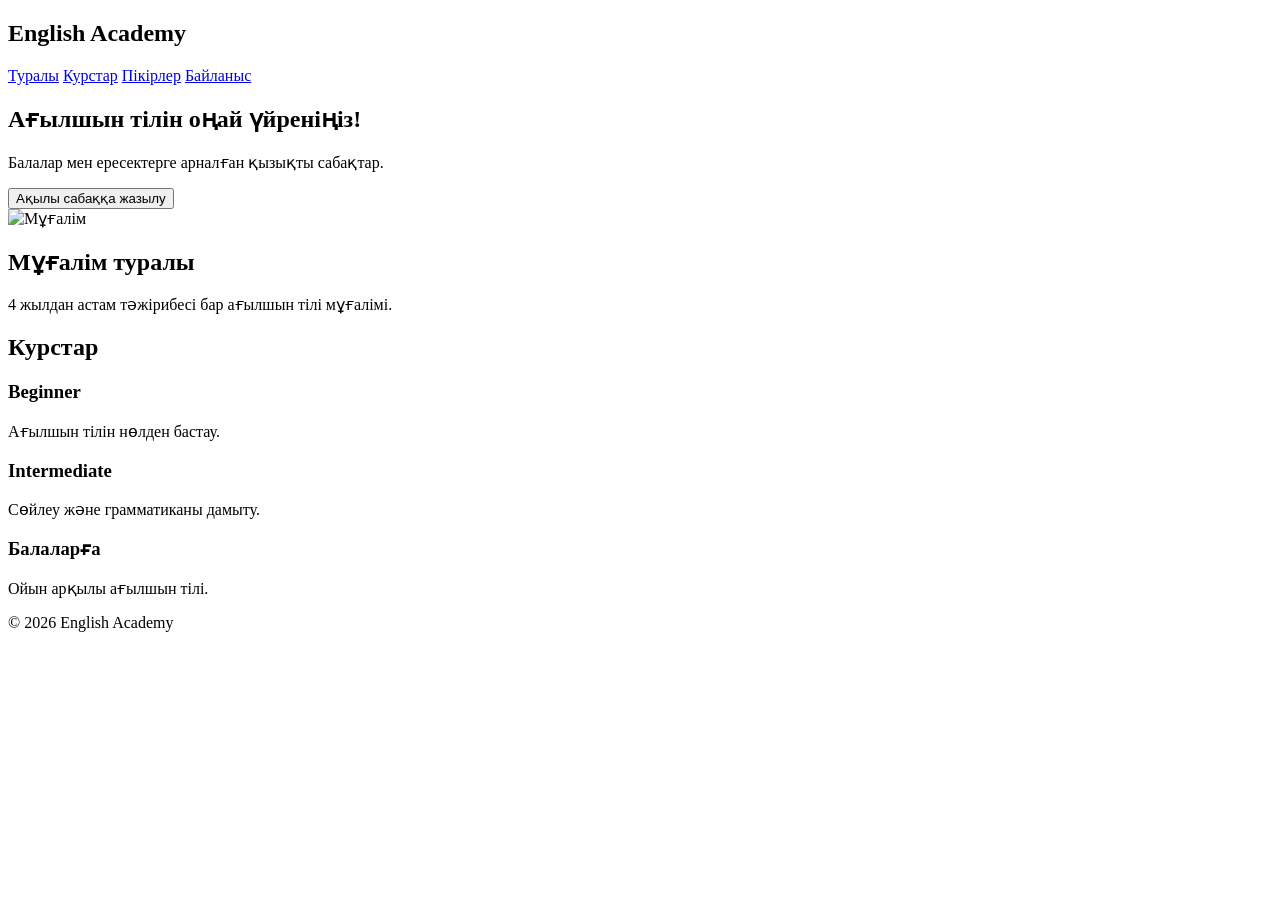
==== index.html @ 0a7d82e5 "Add initial HTML structure for English Academy sitei" ====
<!DOCTYPE html>
<html lang="kk">
<head>
    <meta charset="UTF-8">
    <meta name="viewport" content="width=device-width, initial-scale=1.0">
    <title>English with Teacher</title>
    <link rel="stylesheet" href="style.css">
</head>
<body>

<header>
    <h2>English Academy</h2>
    <nav>
        <a href="#about">Туралы</a>
        <a href="#courses">Курстар</a>
        <a href="#reviews">Пікірлер</a>
        <a href="#contact">Байланыс</a>
    </nav>
</header>

<section class="oop">
    <div class="hero-text">
        <h1>Ағылшын тілін оңай үйреніңіз!</h1>
        <p>Балалар мен ересектерге арналған қызықты сабақтар.</p>
        <button>Ақылы сабаққа жазылу</button>
    </div>

    <div class="hero-image">
        <img src="teacher.jpg" alt="Мұғалім">
    </div>
</section>

<section id="about">
    <h2>Мұғалім туралы</h2>
    <p>4 жылдан астам тәжірибесі бар ағылшын тілі мұғалімі.</p>
</section>

<section id="courses">
    <h2>Курстар</h2>

    <div class="cards">

        <div class="card">
            <h3>Beginner</h3>
            <p>Ағылшын тілін нөлден бастау.</p>
        </div>

        <div class="card">
            <h3>Intermediate</h3>
            <p>Сөйлеу және грамматиканы дамыту.</p>
        </div>

        <div class="card">
            <h3>Балаларға</h3>
            <p>Ойын арқылы ағылшын тілі.</p>
        </div>

    </div>
</section>

<footer>
    <p>© 2026 English Academy</p>
</footer>

</body>
</html>
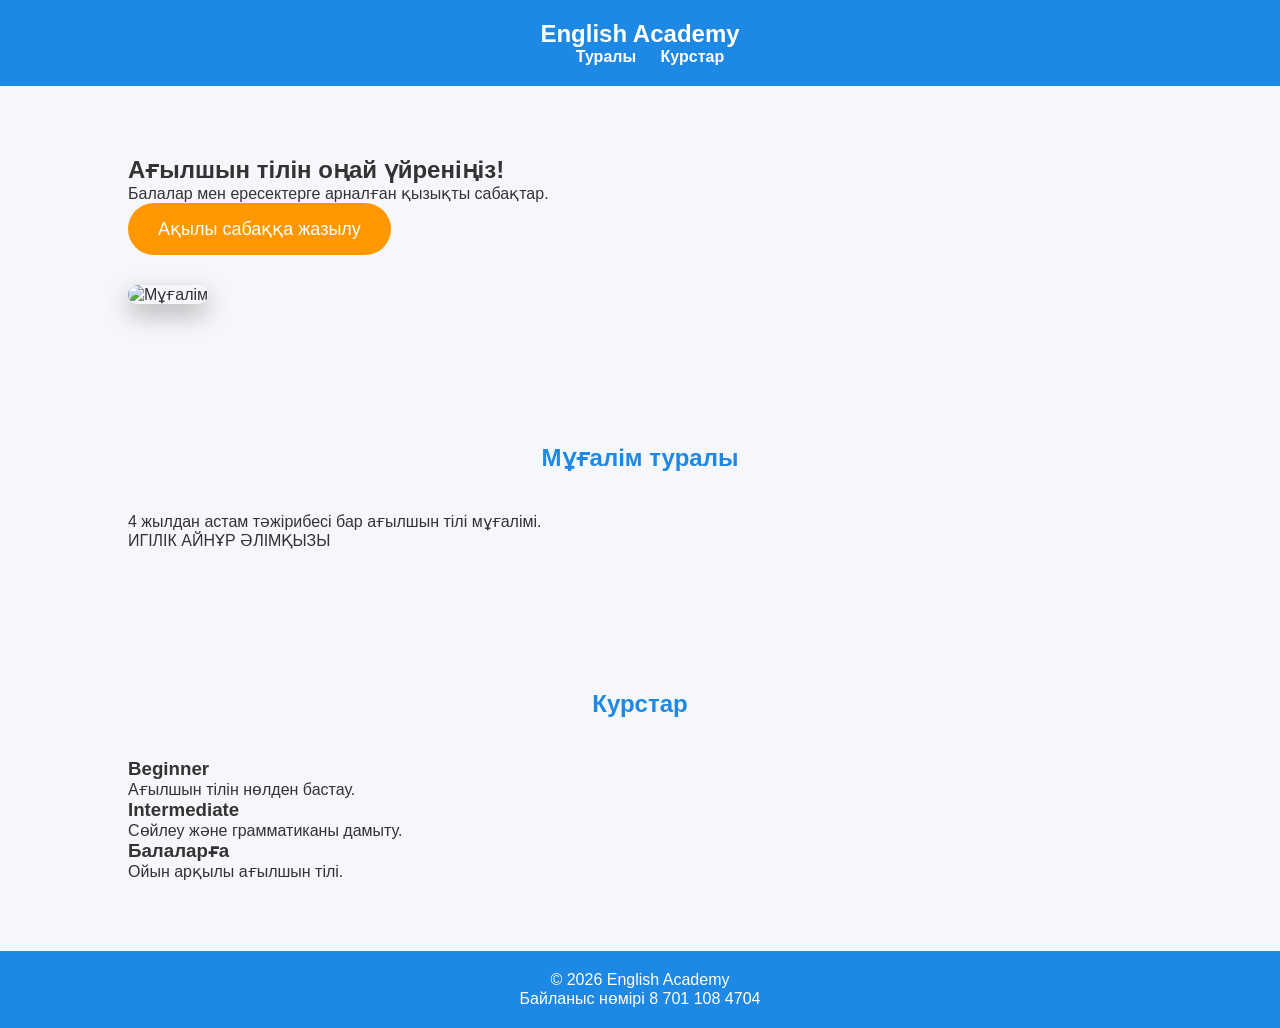
==== commit eec71c60: "Remove links and add new content in index.html" ====
--- a/index.html
+++ b/index.html
@@ -13,8 +13,6 @@
     <nav>
         <a href="#about">Туралы</a>
         <a href="#courses">Курстар</a>
-        <a href="#reviews">Пікірлер</a>
-        <a href="#contact">Байланыс</a>
     </nav>
 </header>
 
@@ -33,6 +31,7 @@
 <section id="about">
     <h2>Мұғалім туралы</h2>
     <p>4 жылдан астам тәжірибесі бар ағылшын тілі мұғалімі.</p>
+    <p>ИГІЛІК АЙНҰР ӘЛІМҚЫЗЫ</p>
 </section>
 
 <section id="courses">
@@ -60,6 +59,7 @@
 
 <footer>
     <p>© 2026 English Academy</p>
+    <p>Байланыс нөмірі 8 701 108 4704</p>
 </footer>
 
 </body>
--- a/style.css
+++ b/style.css
@@ -0,0 +1,109 @@
+*{
+    margin:0;
+    padding:0;
+    box-sizing:border-box;
+    font-family:Arial, sans-serif;
+}
+
+body{
+    background:#f5f7fa;
+    color:#333;
+}
+
+header{
+    background:#1e88e5;
+    color:white;
+    display:flex;
+    justify-content:space-between;
+    align-items:center;
+    padding:20px 10%;
+    flex-direction:column;
+}
+
+nav a{
+    color:white;
+    text-decoration:none;
+    margin-left:20px;
+    font-weight:bold;
+}
+
+nav a:hover{
+    color:yellow;
+}
+
+.hero{
+    display:flex;
+    justify-content:space-between;
+    align-items:center;
+    padding:70px 10%;
+    background:linear-gradient(135deg,#42a5f5,#90caf9);
+    color:white;
+    flex-direction:column;
+    text-align:center;
+}
+
+.hero-text{
+    width:50%;
+    width:100%;
+    margin-bottom:30px;
+}
+
+.hero h1{
+    font-size:48px;
+    margin-bottom:20px;
+}
+
+.hero p{
+    font-size:20px;
+    margin-bottom:25px;
+}
+
+button{
+    background:#ff9800;
+    color:white;
+    border:none;
+    padding:15px 30px;
+    border-radius:30px;
+    cursor:pointer;
+    font-size:18px;
+    transition:.3s;
+}
+
+button:hover{
+    background:#f57c00;
+    transform:scale(1.05);
+}
+
+.hero-image img{
+    width:350px;
+    border-radius:20px;
+    box-shadow:0 10px 25px rgba(0,0,0,.3);
+    width:250px;
+}
+
+section{
+    padding:70px 10%;
+}
+
+section h2{
+    text-align:center;
+    margin-bottom:40px;
+    color:#1e88e5;
+}
+
+.card:hover{
+    transform:translateY(-10px);
+}
+
+#contact{
+    text-align:center;
+}
+
+footer{
+    background:#1e88e5;
+    color:white;
+    text-align:center;
+    padding:20px;
+}
+
+@media(max-width:768px)
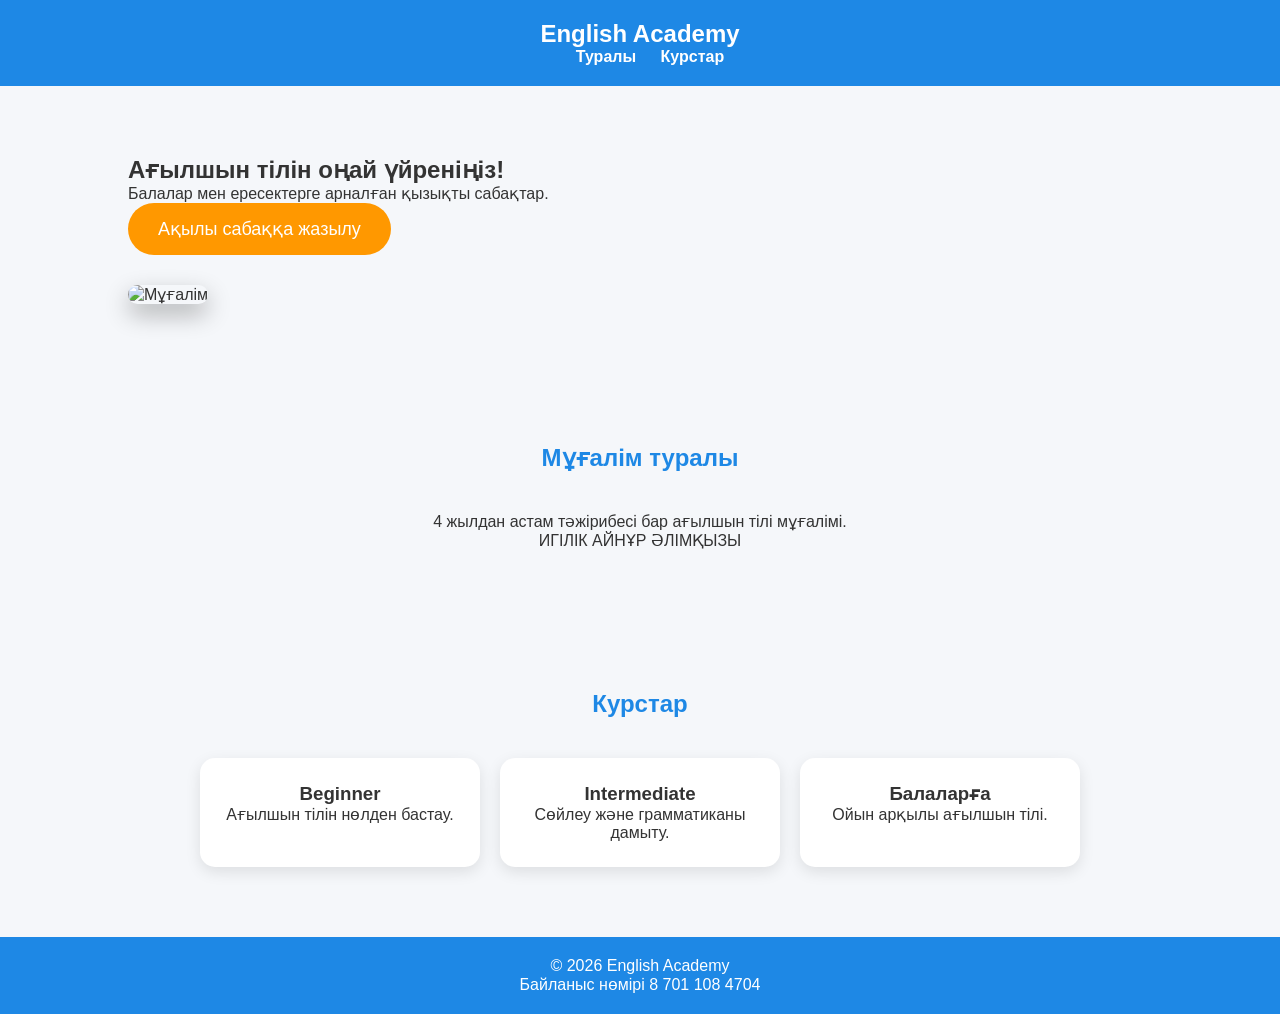
==== commit 41aa6141: "Fix section tag and add newline at end of file" ====
--- a/index.html
+++ b/index.html
@@ -28,7 +28,7 @@
     </div>
 </section>
 
-<section id="about">
+<section class="oppo">
     <h2>Мұғалім туралы</h2>
     <p>4 жылдан астам тәжірибесі бар ағылшын тілі мұғалімі.</p>
     <p>ИГІЛІК АЙНҰР ӘЛІМҚЫЗЫ</p>
--- a/style.css
+++ b/style.css
@@ -91,6 +91,23 @@
     color:#1e88e5;
 }
 
+.cards{
+    display:flex;
+    gap:20px;
+    justify-content:center;
+    flex-wrap:wrap;
+}
+
+.card{
+    background:white;
+    width:280px;
+    padding:25px;
+    border-radius:15px;
+    text-align:center;
+    box-shadow:0 5px 15px rgba(0,0,0,.1);
+    transition:.3s;
+}
+
 .card:hover{
     transform:translateY(-10px);
 }
@@ -107,3 +124,10 @@
 }
 
 @media(max-width:768px)
+
+nav{
+    margin-top: 15px;
+}
+.oppo{
+    text-align: center;
+}
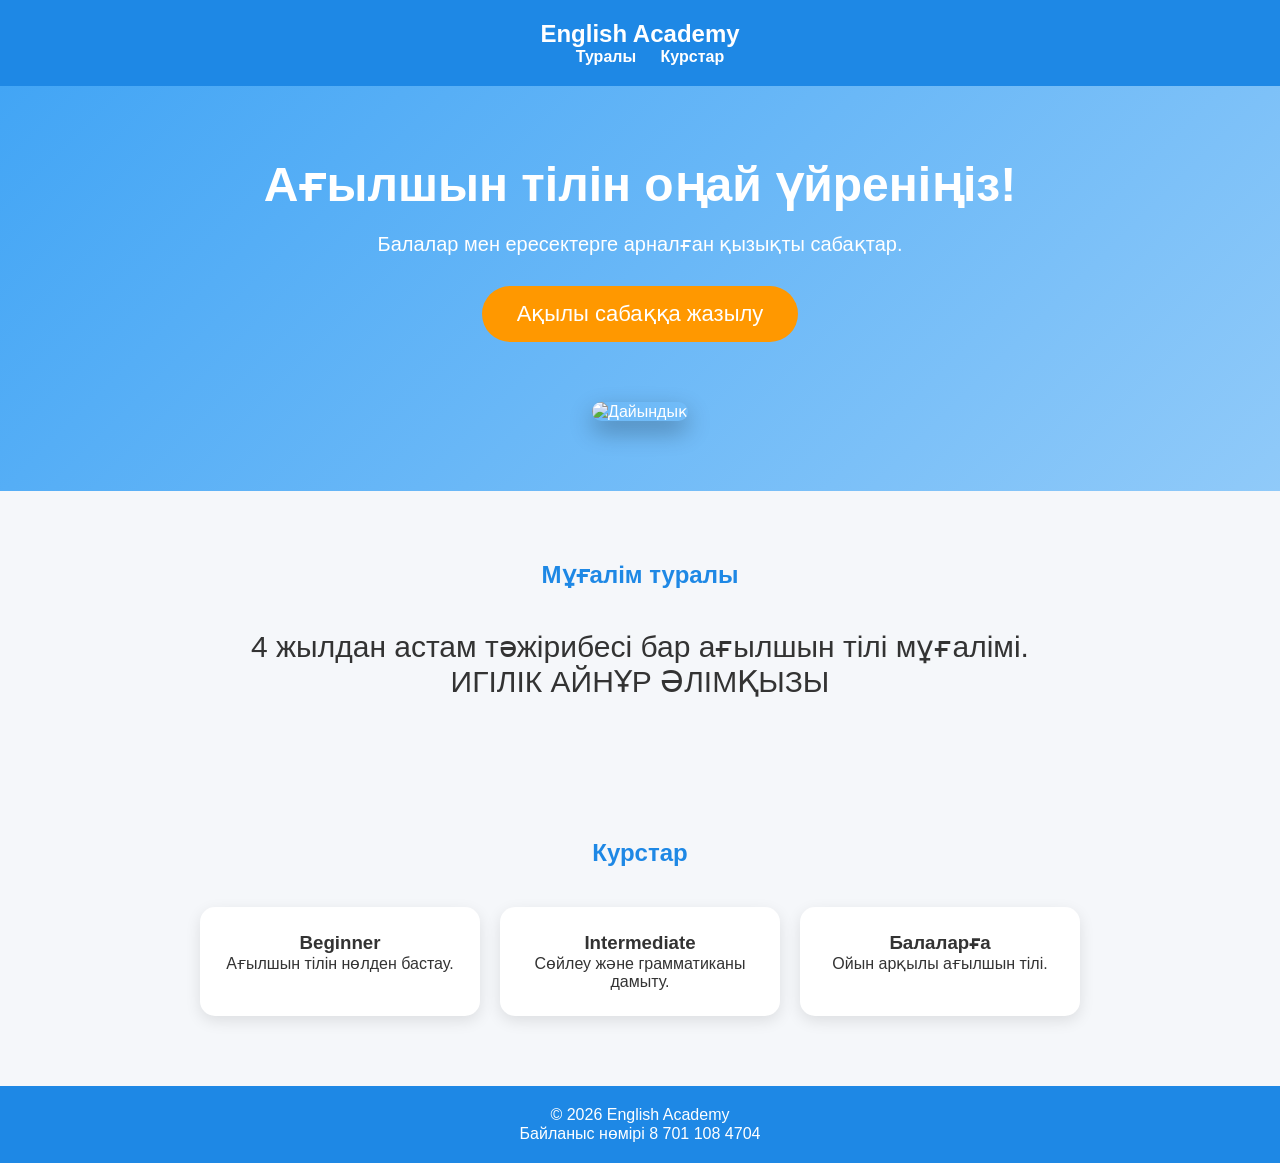
==== commit 2dd83631: "Update index.html" ====
--- a/index.html
+++ b/index.html
@@ -16,7 +16,7 @@
     </nav>
 </header>
 
-<section class="oop">
+<section class="hero">
     <div class="hero-text">
         <h1>Ағылшын тілін оңай үйреніңіз!</h1>
         <p>Балалар мен ересектерге арналған қызықты сабақтар.</p>
@@ -24,7 +24,7 @@
     </div>
 
     <div class="hero-image">
-        <img src="teacher.jpg" alt="Мұғалім">
+        <img src="https://encrypted-tbn0.gstatic.com/images?q=tbn:ANd9GcSV0Web2BXQfROuH71sfLKoN2Yi8U5HuGwdp7bQlZjpCw&s=10" alt="Дайындық">
     </div>
 </section>
 
--- a/style.css
+++ b/style.css
@@ -60,18 +60,27 @@
 
 button{
     background:#ff9800;
-    color:white;
+    color:#fff;
     border:none;
-    padding:15px 30px;
+    padding:15px 35px;
     border-radius:30px;
+    font-size:22px;
     cursor:pointer;
-    font-size:18px;
     transition:.3s;
+
+    display:block;
+    margin:30px auto;
 }
 
 button:hover{
     background:#f57c00;
     transform:scale(1.05);
+}
+
+button:hover{
+    background:#f57c00;
+    transform:scale(1.05);
+    text-align: center;
 }
 
 .hero-image img{
@@ -131,3 +140,21 @@
 .oppo{
     text-align: center;
 }
+h1{
+    text-align: center;
+}
+.hero-text p{
+    text-align: center;
+}
+.hero-image{
+    text-align: center;
+}
+.oppo p{
+    font-size: 30px;
+}
+button-coutainer{
+    display: flex;
+    justify-content: center;
+    align-items: center;
+    text-align: center;
+}
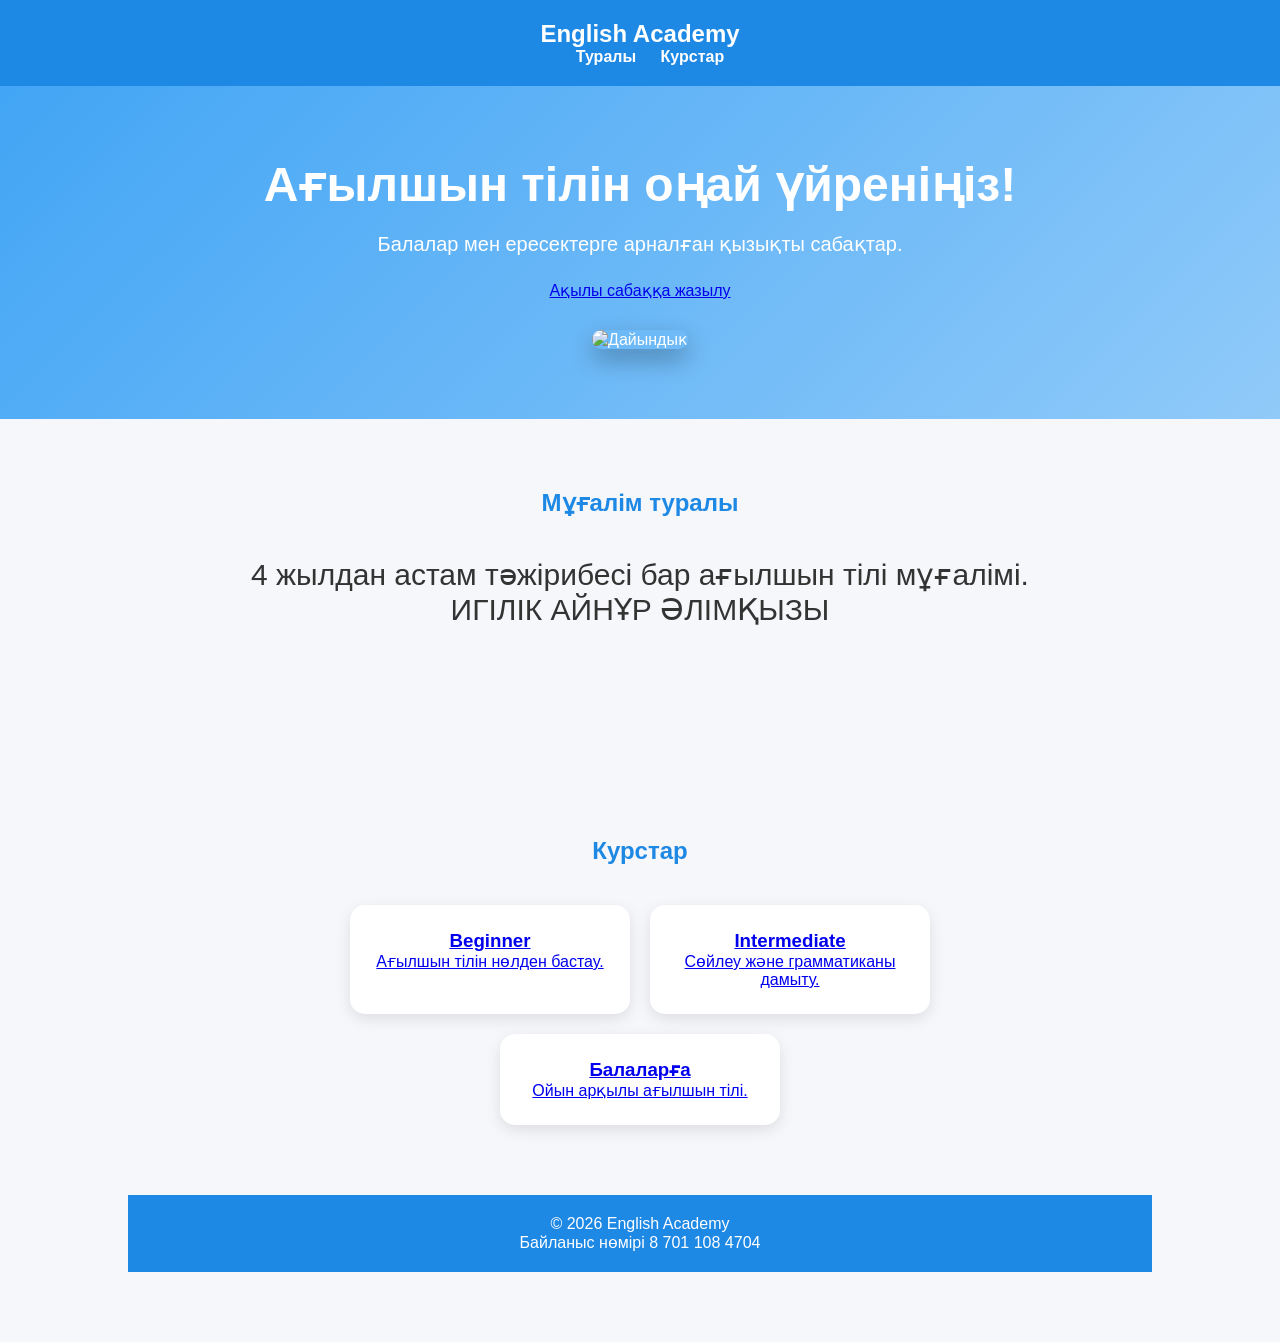
==== commit 5c1e2390: "Update index.html" ====
--- a/index.html
+++ b/index.html
@@ -20,7 +20,9 @@
     <div class="hero-text">
         <h1>Ағылшын тілін оңай үйреніңіз!</h1>
         <p>Балалар мен ересектерге арналған қызықты сабақтар.</p>
-        <button>Ақылы сабаққа жазылу</button>
+        <a href="https://wa.me/77011084704?text=Сәлеметсіз%20бе!%20Мен%20ағылшын%20курсына%20жазылғым%20келеді." class="whatsapp-btn">
+    Ақылы сабаққа жазылу
+</a>
     </div>
 
     <div class="hero-image">
@@ -35,28 +37,28 @@
 </section>
 
 <section id="courses">
+    <section id="courses">
     <h2>Курстар</h2>
 
     <div class="cards">
 
-        <div class="card">
+        <a href="beginner.html" class="card">
             <h3>Beginner</h3>
             <p>Ағылшын тілін нөлден бастау.</p>
-        </div>
+        </a>
 
-        <div class="card">
+        <a href="intermediate.html" class="card">
             <h3>Intermediate</h3>
             <p>Сөйлеу және грамматиканы дамыту.</p>
-        </div>
+        </a>
 
-        <div class="card">
+        <a href="kids.html" class="card">
             <h3>Балаларға</h3>
             <p>Ойын арқылы ағылшын тілі.</p>
-        </div>
+        </a>
 
     </div>
 </section>
-
 <footer>
     <p>© 2026 English Academy</p>
     <p>Байланыс нөмірі 8 701 108 4704</p>
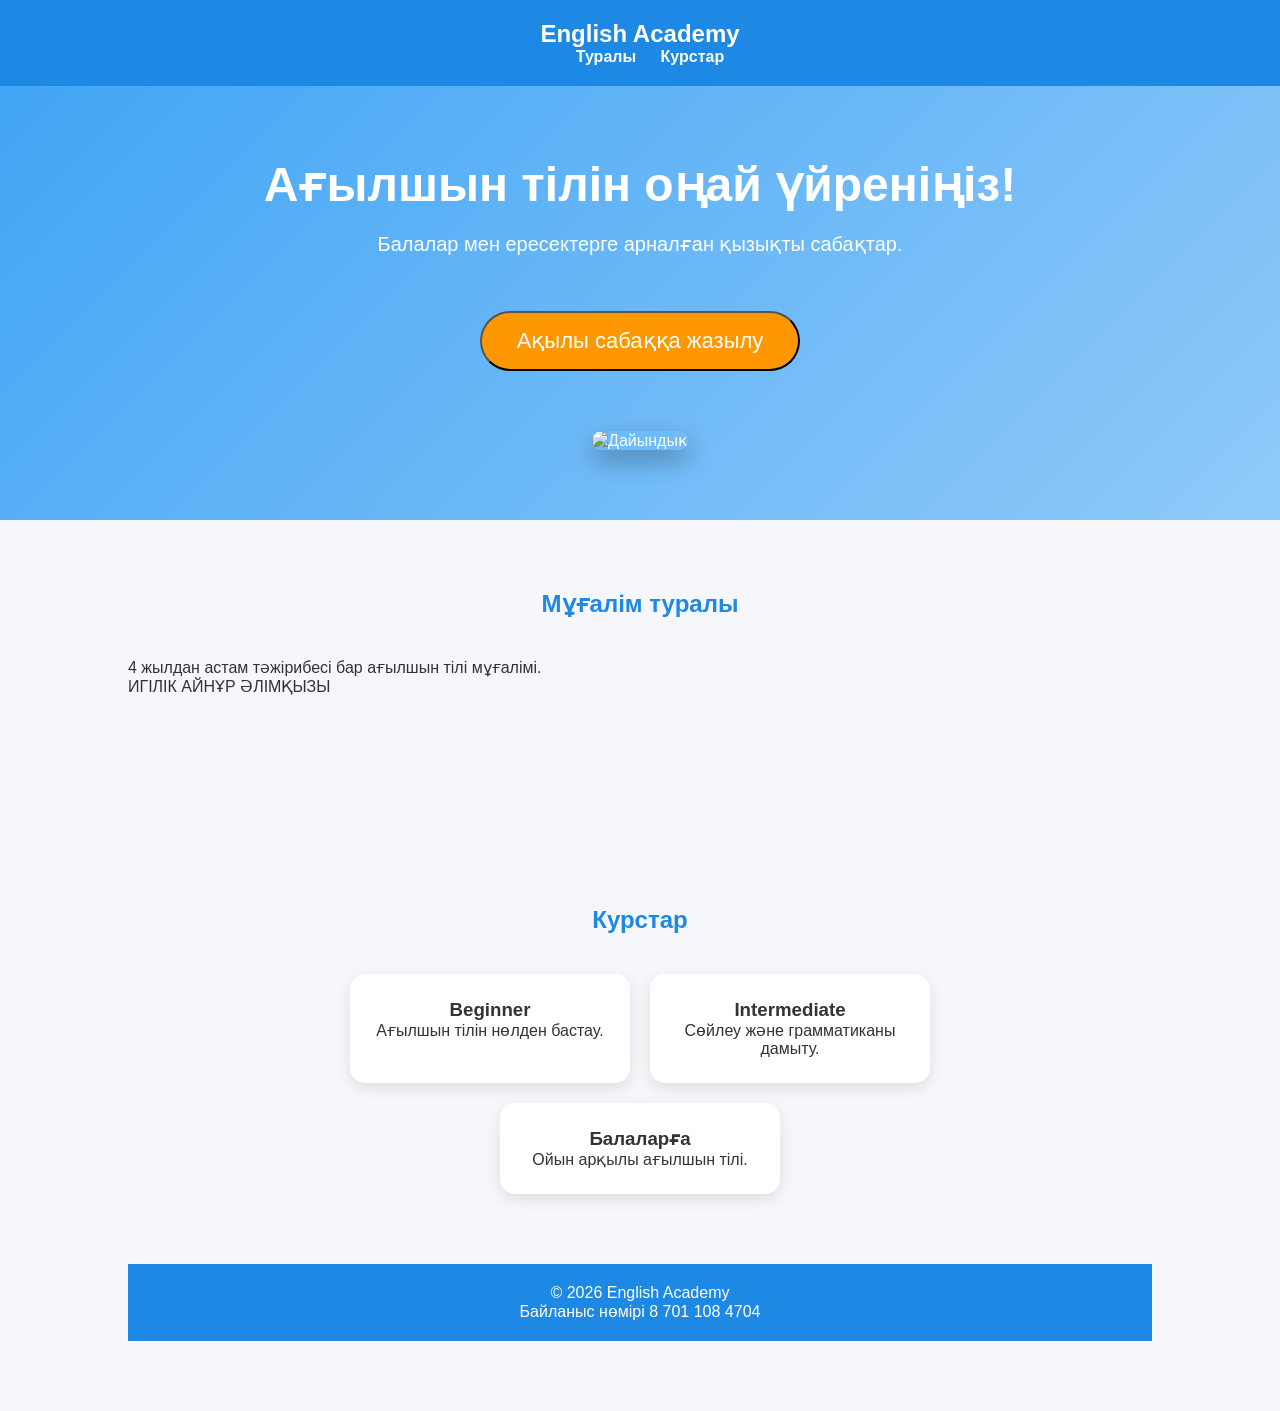
==== commit eb2f0b48: "Implement WhatsApp inquiry menu with toggle functionality Added a WhatsApp menu for course inquiries" ====
--- a/index.html
+++ b/index.html
@@ -20,9 +20,25 @@
     <div class="hero-text">
         <h1>Ағылшын тілін оңай үйреніңіз!</h1>
         <p>Балалар мен ересектерге арналған қызықты сабақтар.</p>
-        <a href="https://wa.me/77011084704?text=Сәлеметсіз%20бе!%20Мен%20ағылшын%20курсына%20жазылғым%20келеді." class="whatsapp-btn">
+        <button class="whatsapp-btn" onclick="toggleMenu()">
     Ақылы сабаққа жазылу
-</a>
+</button>
+
+<div id="waMenu" class="wa-menu">
+
+    <a href="https://wa.me/77011084704?text=Сәлеметсіз бе! Мен бірінші курсқа жазылғым келеді." target="_blank">
+        📘 Бірінші курсқа жазылғым келеді
+    </a>
+
+    <a href="https://wa.me/77011084704?text=Сәлеметсіз бе! Курс ақысы қанша?" target="_blank">
+        💰 Курс ақысы қанша?
+    </a>
+
+    <a href="https://wa.me/77011084704?text=Сәлеметсіз бе! Курс мерзімі неше ай?" target="_blank">
+        📅 Курс мерзімі неше ай?
+    </a>
+
+</div>
     </div>
 
     <div class="hero-image">
@@ -63,6 +79,16 @@
     <p>© 2026 English Academy</p>
     <p>Байланыс нөмірі 8 701 108 4704</p>
 </footer>
+<script>
+function toggleMenu() {
+    const menu = document.getElementById("waMenu");
 
+    if(menu.style.display === "block"){
+        menu.style.display = "none";
+    }else{
+        menu.style.display = "block";
+    }
+}
+</script>
 </body>
 </html>
--- a/style.css
+++ b/style.css
@@ -58,29 +58,22 @@
     margin-bottom:25px;
 }
 
-button{
+.whatsapp-btn{
+    display:inline-block;
     background:#ff9800;
     color:#fff;
-    border:none;
+    text-decoration:none;
     padding:15px 35px;
     border-radius:30px;
     font-size:22px;
     cursor:pointer;
     transition:.3s;
-
-    display:block;
     margin:30px auto;
 }
 
-button:hover{
+.whatsapp-btn:hover{
     background:#f57c00;
     transform:scale(1.05);
-}
-
-button:hover{
-    background:#f57c00;
-    transform:scale(1.05);
-    text-align: center;
 }
 
 .hero-image img{
@@ -115,10 +108,15 @@
     text-align:center;
     box-shadow:0 5px 15px rgba(0,0,0,.1);
     transition:.3s;
+    text-decoration:none;
+    color:#333;
+    cursor:pointer;
 }
 
 .card:hover{
     transform:translateY(-10px);
+    background:#1e88e5;
+    color:white;
 }
 
 #contact{
@@ -132,29 +130,58 @@
     padding:20px;
 }
 
-@media(max-width:768px)
+@media(max-width:768px){
 
-nav{
-    margin-top: 15px;
+    nav{
+        margin-top:15px;
+    }
+
+    .oppo{
+        text-align:center;
+    }
+
+    h1{
+        text-align:center;
+    }
+
+    .hero-text p{
+        text-align:center;
+    }
+
+    .hero-image{
+        text-align:center;
+    }
+
+    .oppo p{
+        font-size:30px;
+    }
+
 }
-.oppo{
-    text-align: center;
+button-container{
+    display:flex;
+    justify-content:center;
+    align-items:center;
+    text-align:center;
 }
-h1{
-    text-align: center;
+.wa-menu{
+    display:none;
+    margin-top:20px;
+    text-align:center;
 }
-.hero-text p{
-    text-align: center;
+
+.wa-menu a{
+    display:block;
+    width:320px;
+    margin:10px auto;
+    padding:15px;
+    background:#25D366;
+    color:white;
+    text-decoration:none;
+    border-radius:12px;
+    font-size:18px;
+    transition:0.3s;
 }
-.hero-image{
-    text-align: center;
+
+.wa-menu a:hover{
+    background:#1EBE5D;
 }
-.oppo p{
-    font-size: 30px;
-}
-button-coutainer{
-    display: flex;
-    justify-content: center;
-    align-items: center;
-    text-align: center;
-}
